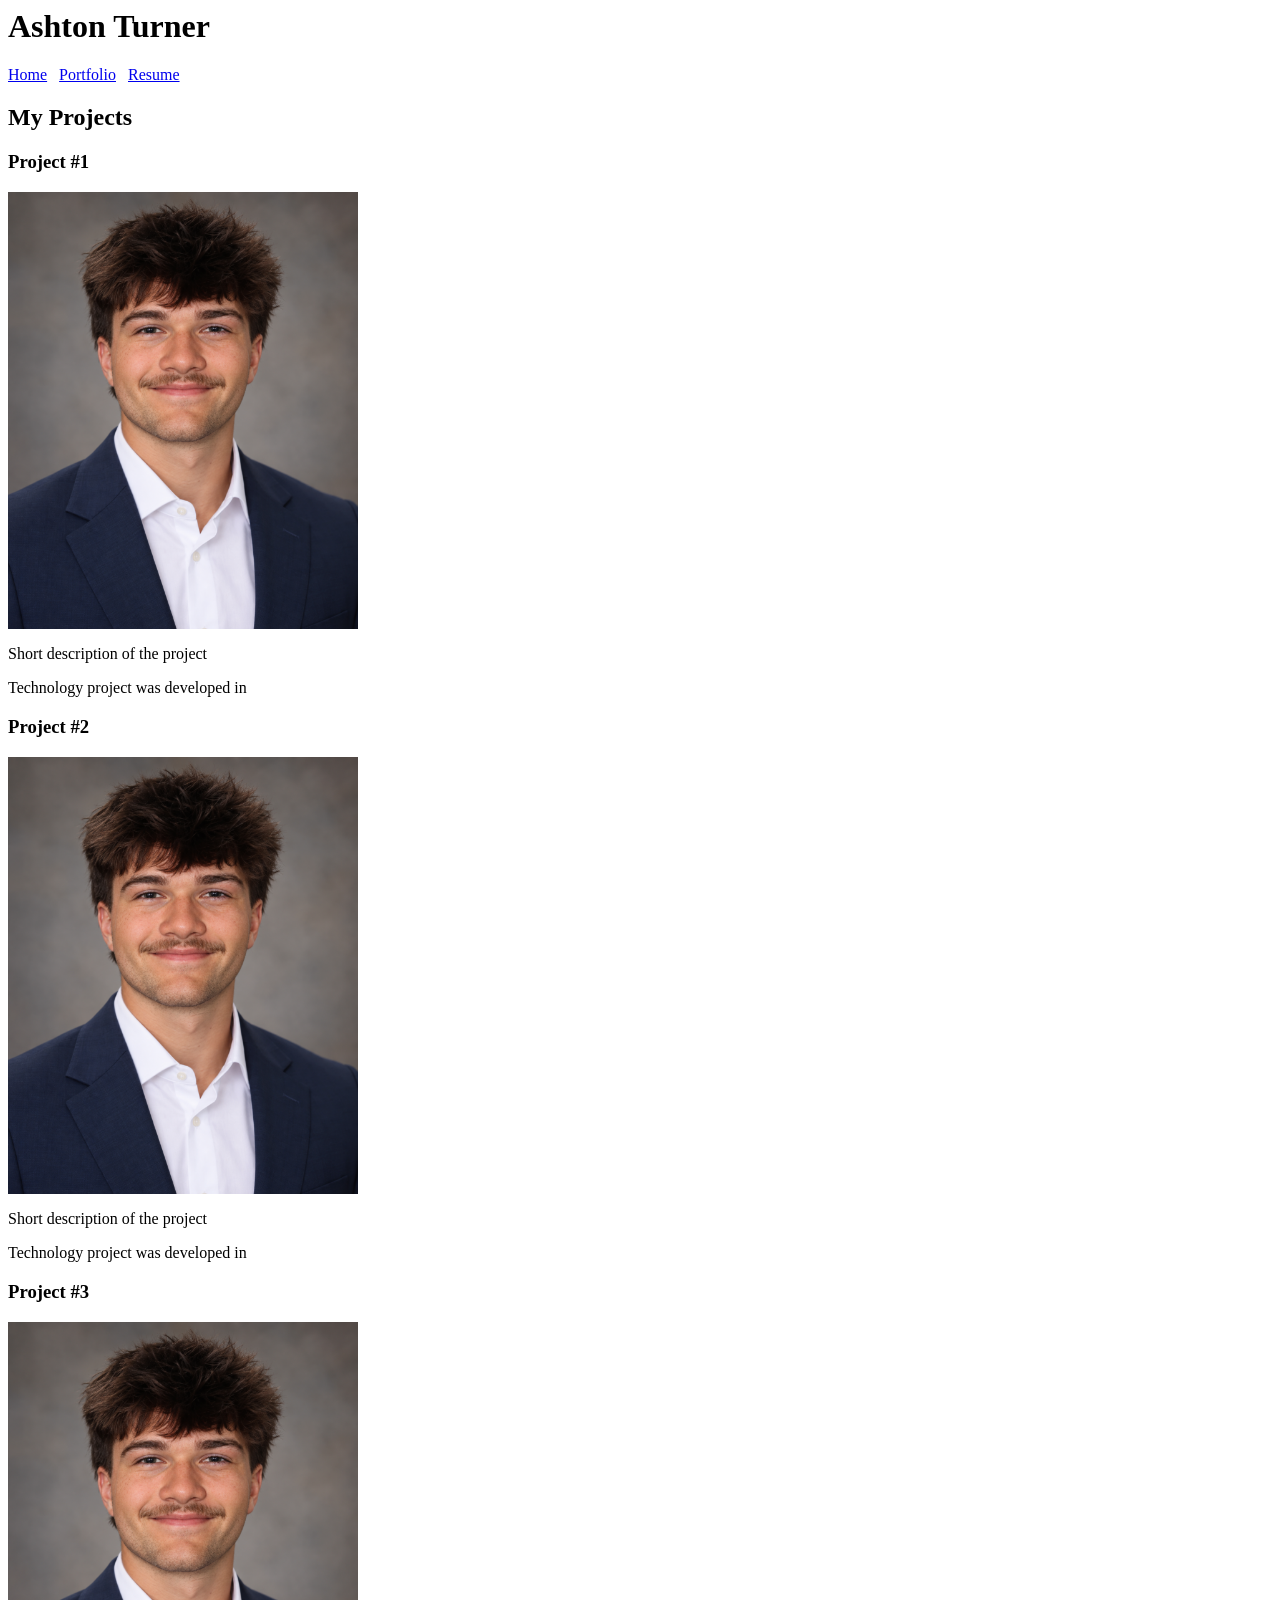
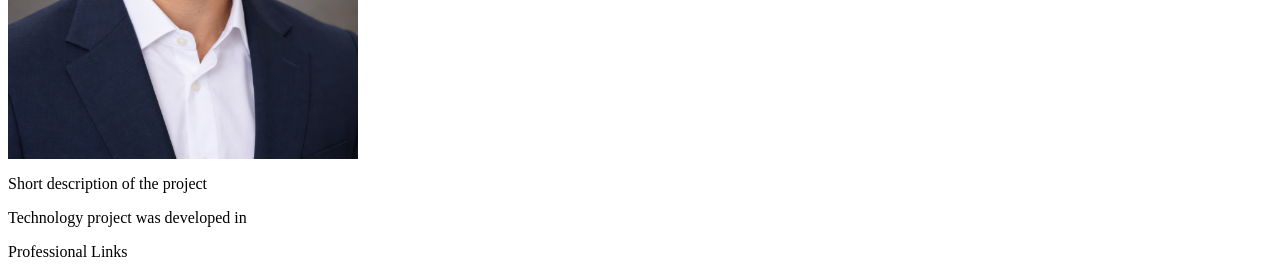
==== portfolio.html @ b4840d9b "Add footer section with professional links" ====
<html>
	<head>
		<title>Ashton Turner's Portfolio</title>
	</head>
<body>
	<header>
		<h1>Ashton Turner</h1>
		<nav>
			<a href="index.html">Home</a> &nbsp;
			<a href="portfolio.html">Portfolio</a> &nbsp;
			<a href="resume.html">Resume</a>
		</nav>
	</header>
<main>
	<h2>My Projects</h2>

	<section>
		<h3>Project #1</h3>

		<img src="professional_head_shot.png" alt="project 1 temp" width="350">

		<p>Short description of the project</p>

		<p>Technology project was developed in</p>
	</section>

	<section>
		<h3>Project #2</h3>

		<img src="professional_head_shot.png" alt="project 2 temp" width="350">

		<p>Short description of the project</p>

		<p>Technology project was developed in</p>
	</section>

	<section>
		<h3>Project #3</h3>

		<img src="professional_head_shot.png" alt="project 3 temp" width="350">

		<p>Short description of the project</p>

		<p>Technology project was developed in</p>
	</section>
</main>
	<footer>
		<p>Professional Links</p>
	</footer>
</body>
</html>
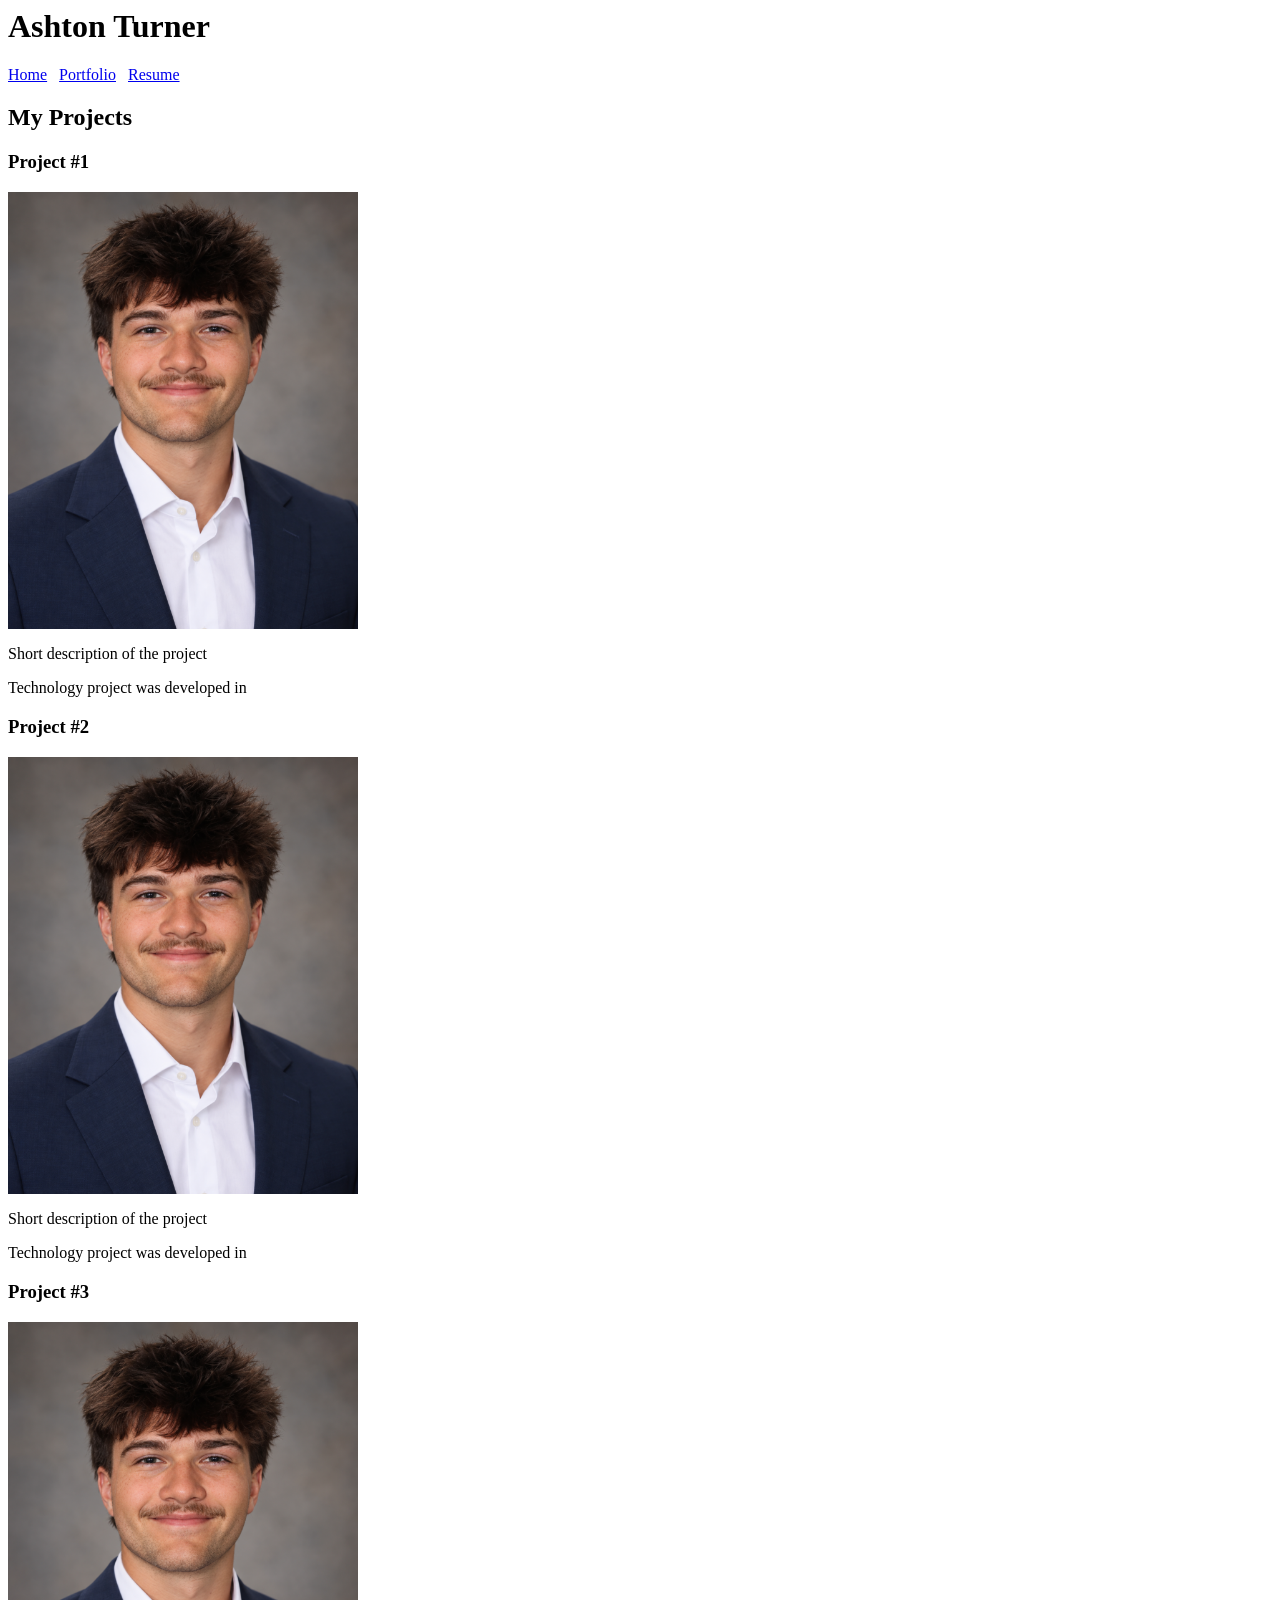
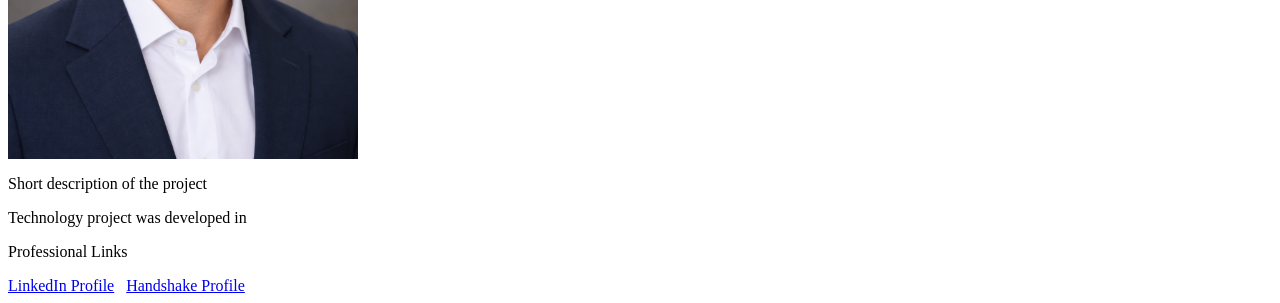
==== commit b89605a1: "Add professional links to footer in portfolio.html" ====
--- a/portfolio.html
+++ b/portfolio.html
@@ -46,6 +46,8 @@
 </main>
 	<footer>
 		<p>Professional Links</p>
+		<a href="https://www.linkedin.com/in/ashton-turner-aa5063313">LinkedIn Profile</a> &nbsp;
+		<a href="https://app.joinhandshake.com/profiles/q48j57">Handshake Profile</a>
 	</footer>
 </body>
 </html>
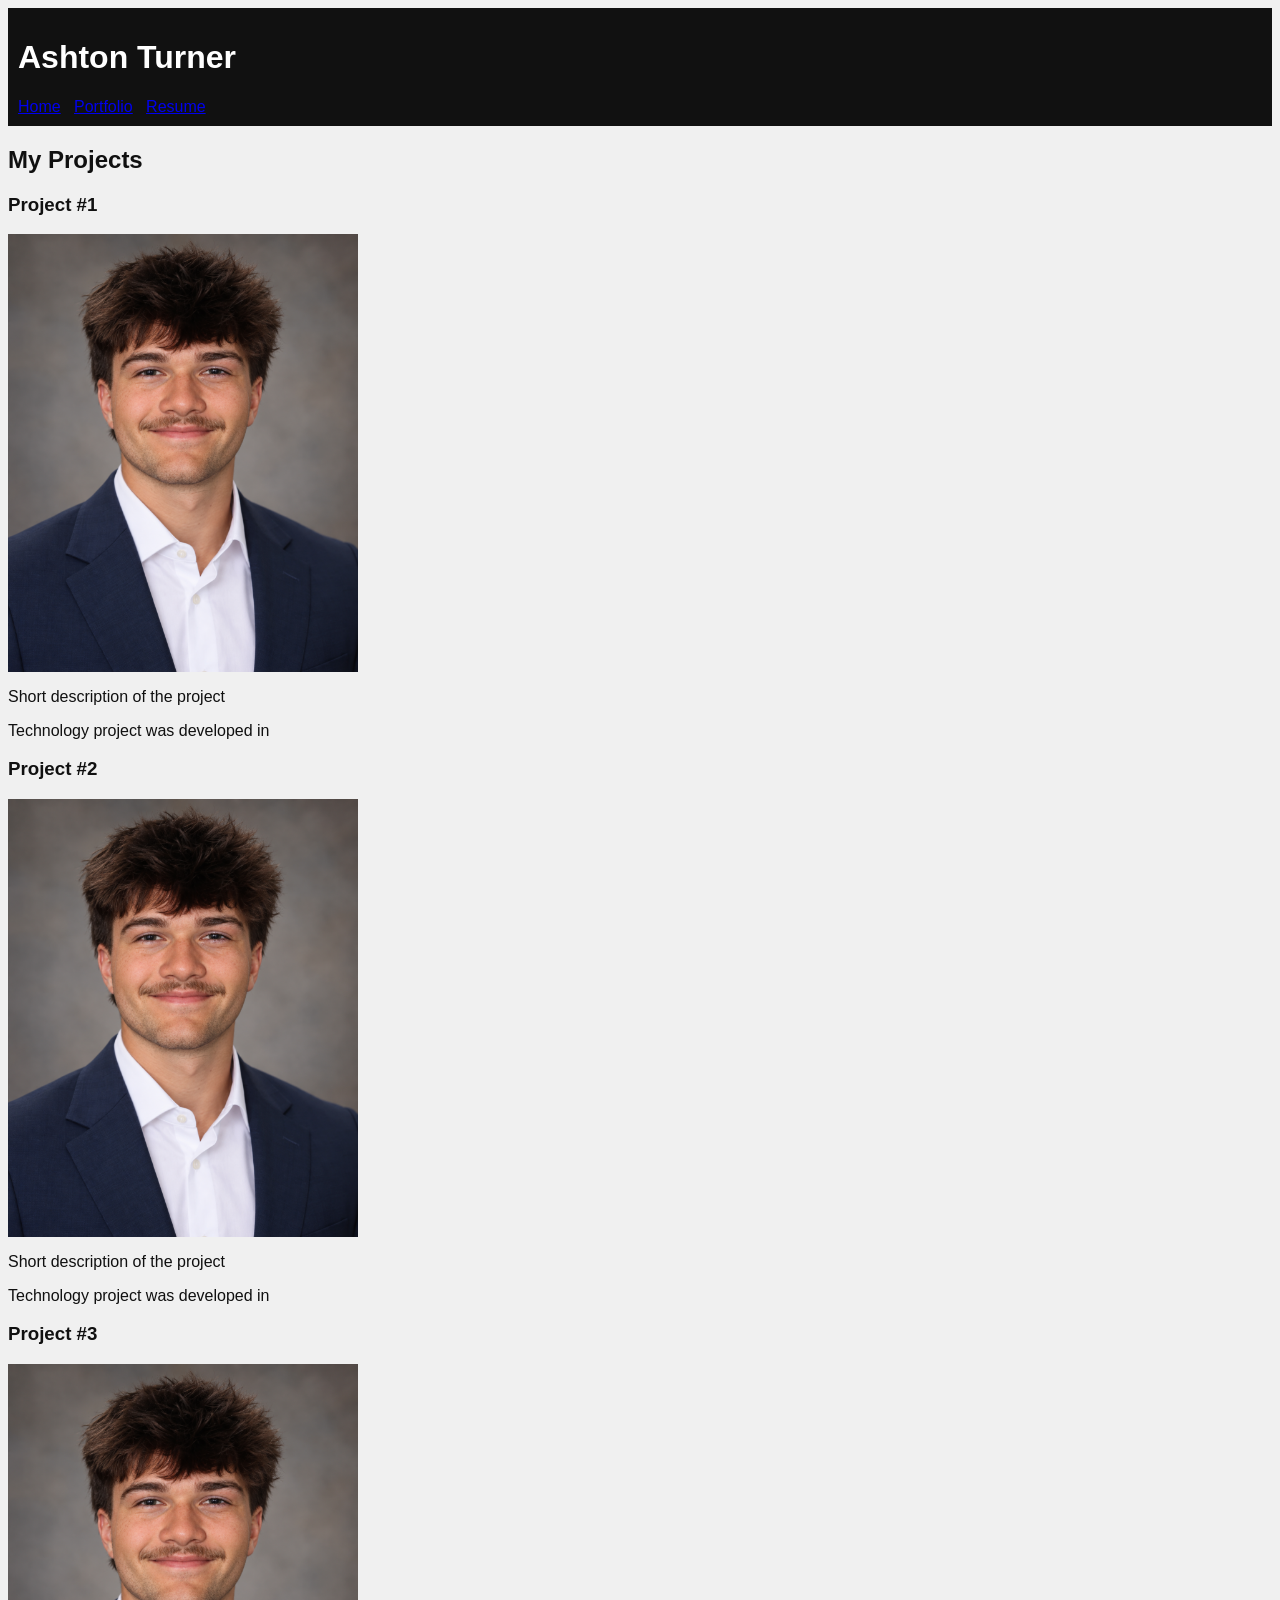
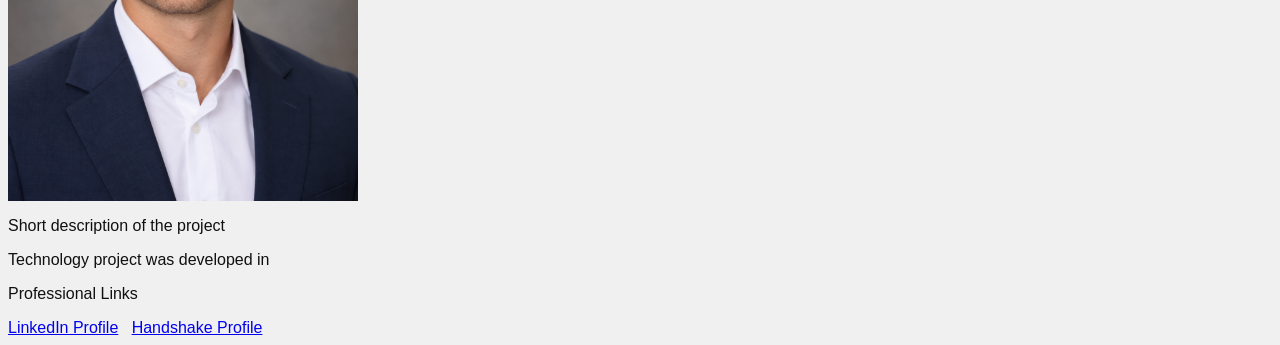
==== commit 5022461b: "Add stylesheet link to portfolio.html" ====
--- a/portfolio.html
+++ b/portfolio.html
@@ -1,6 +1,7 @@
 <html>
 	<head>
 		<title>Ashton Turner's Portfolio</title>
+		<link href="styles.css" rel="stylesheet">
 	</head>
 <body>
 	<header>
--- a/styles.css
+++ b/styles.css
@@ -0,0 +1,10 @@
+body {
+  font-family: Arial;
+  background-color: #f0f0f0;
+  color: #101010;
+}
+header {
+  background-color: #111111;
+  color: white;
+  padding: 10px;
+}
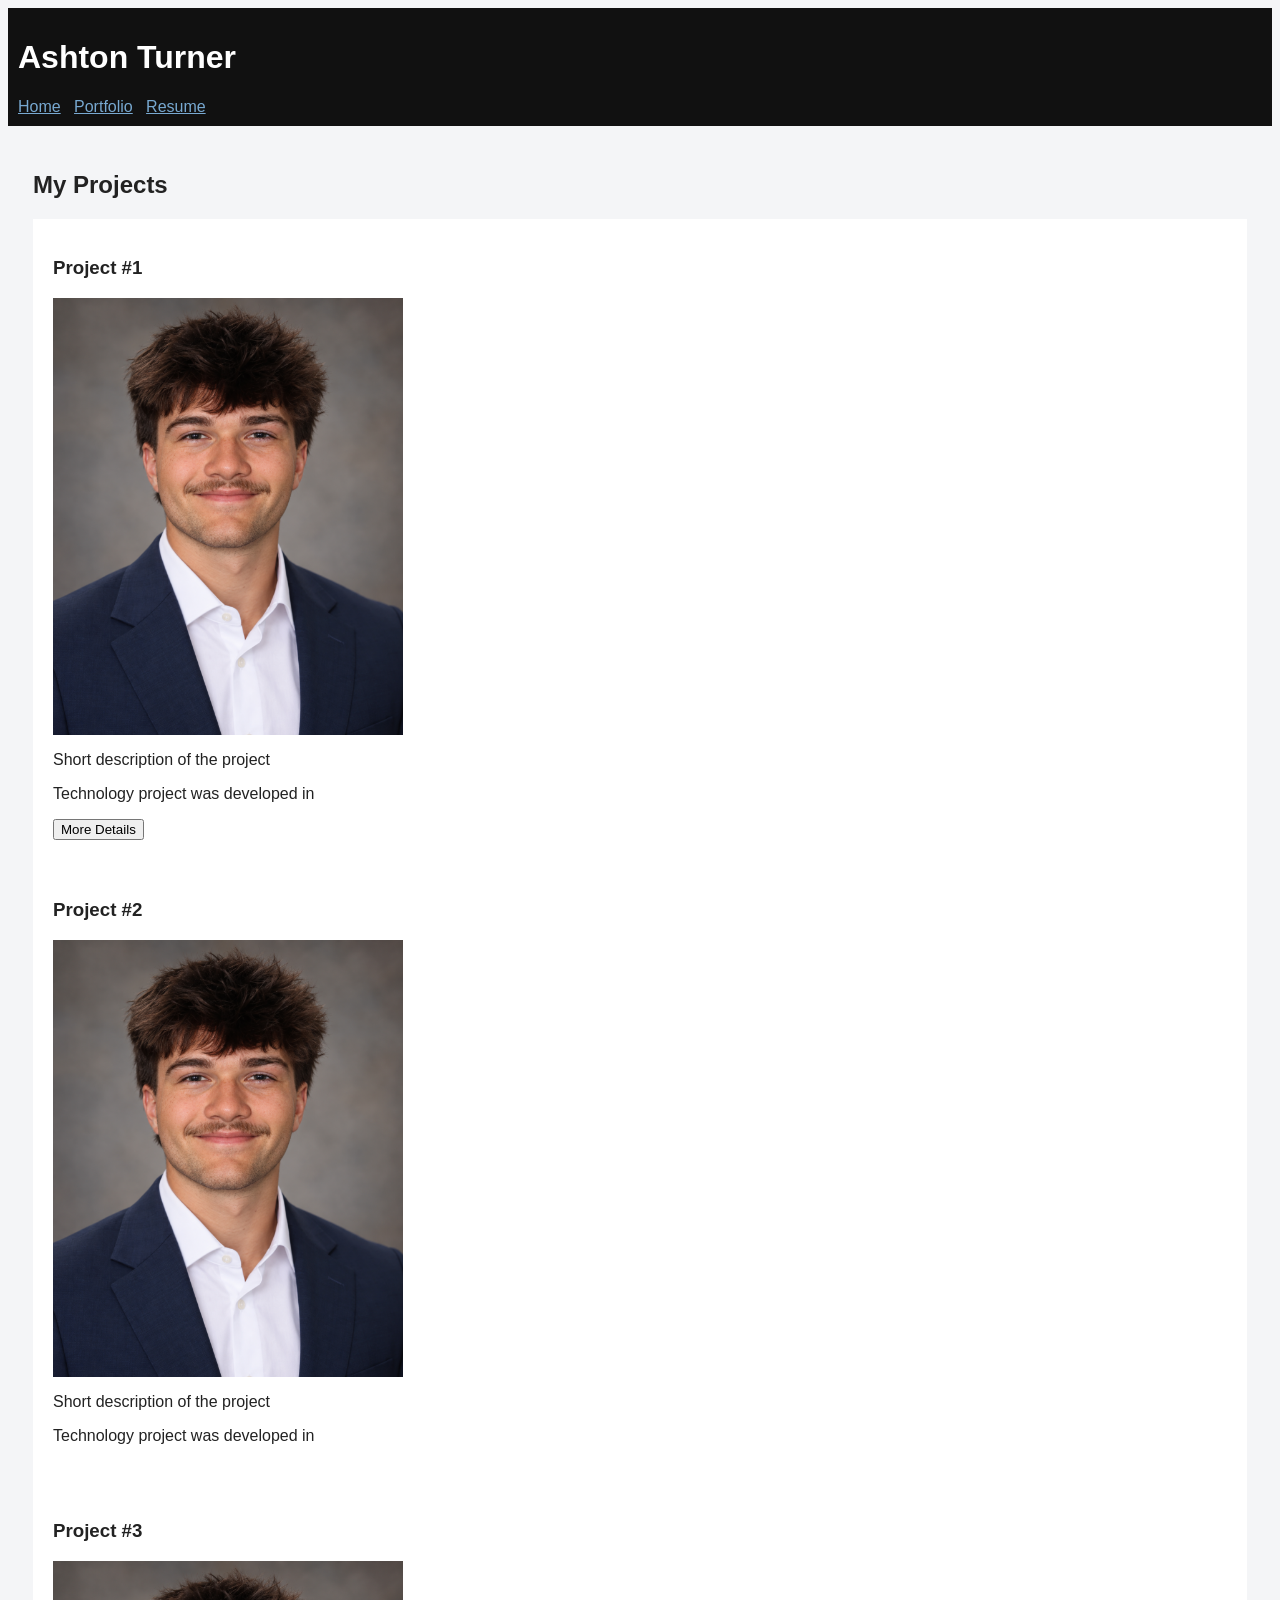
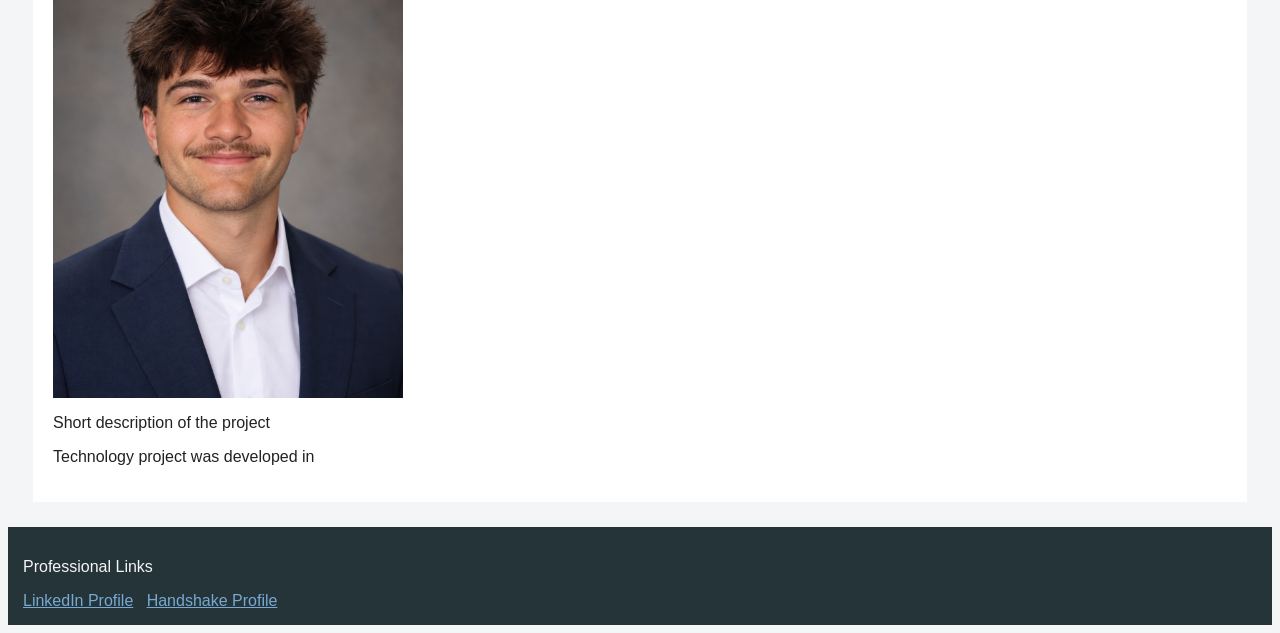
==== commit d00e127a: "attempting to make javascript button in portfolio.html" ====
--- a/portfolio.html
+++ b/portfolio.html
@@ -23,6 +23,12 @@
 		<p>Short description of the project</p>
 
 		<p>Technology project was developed in</p>
+
+		<button id="detailsButton">More Details</button>
+
+		<p id="projDetails" hidden>
+			More details HERE!
+		</p>
 	</section>
 
 	<section>
@@ -50,5 +56,6 @@
 		<a href="https://www.linkedin.com/in/ashton-turner-aa5063313">LinkedIn Profile</a> &nbsp;
 		<a href="https://app.joinhandshake.com/profiles/q48j57">Handshake Profile</a>
 	</footer>
+	<script src="portfolio.js"></script>
 </body>
 </html>
--- a/styles.css
+++ b/styles.css
@@ -1,10 +1,37 @@
 body {
   font-family: Arial;
-  background-color: #f0f0f0;
-  color: #101010;
+  background-color: #f4f5f7;
+  color: #222222;
 }
 header {
   background-color: #111111;
   color: white;
   padding: 10px;
 }
+nav a:link {
+  color: #78a9d1
+}
+nav a:hover{
+  color: #b9d7ee
+}
+nav a:visited{
+  color: #9ab6cc
+}
+main {
+  padding: 25px;
+}
+section {
+  background-color: white;
+  padding: 20px;
+}
+footer {
+  background-color: #243439;
+  color: #f5f5f5;
+  padding: 15px;
+}
+footer a:link {
+  color: #78a9d1
+}
+footer a:visited {
+  color: #9ab6cc
+}
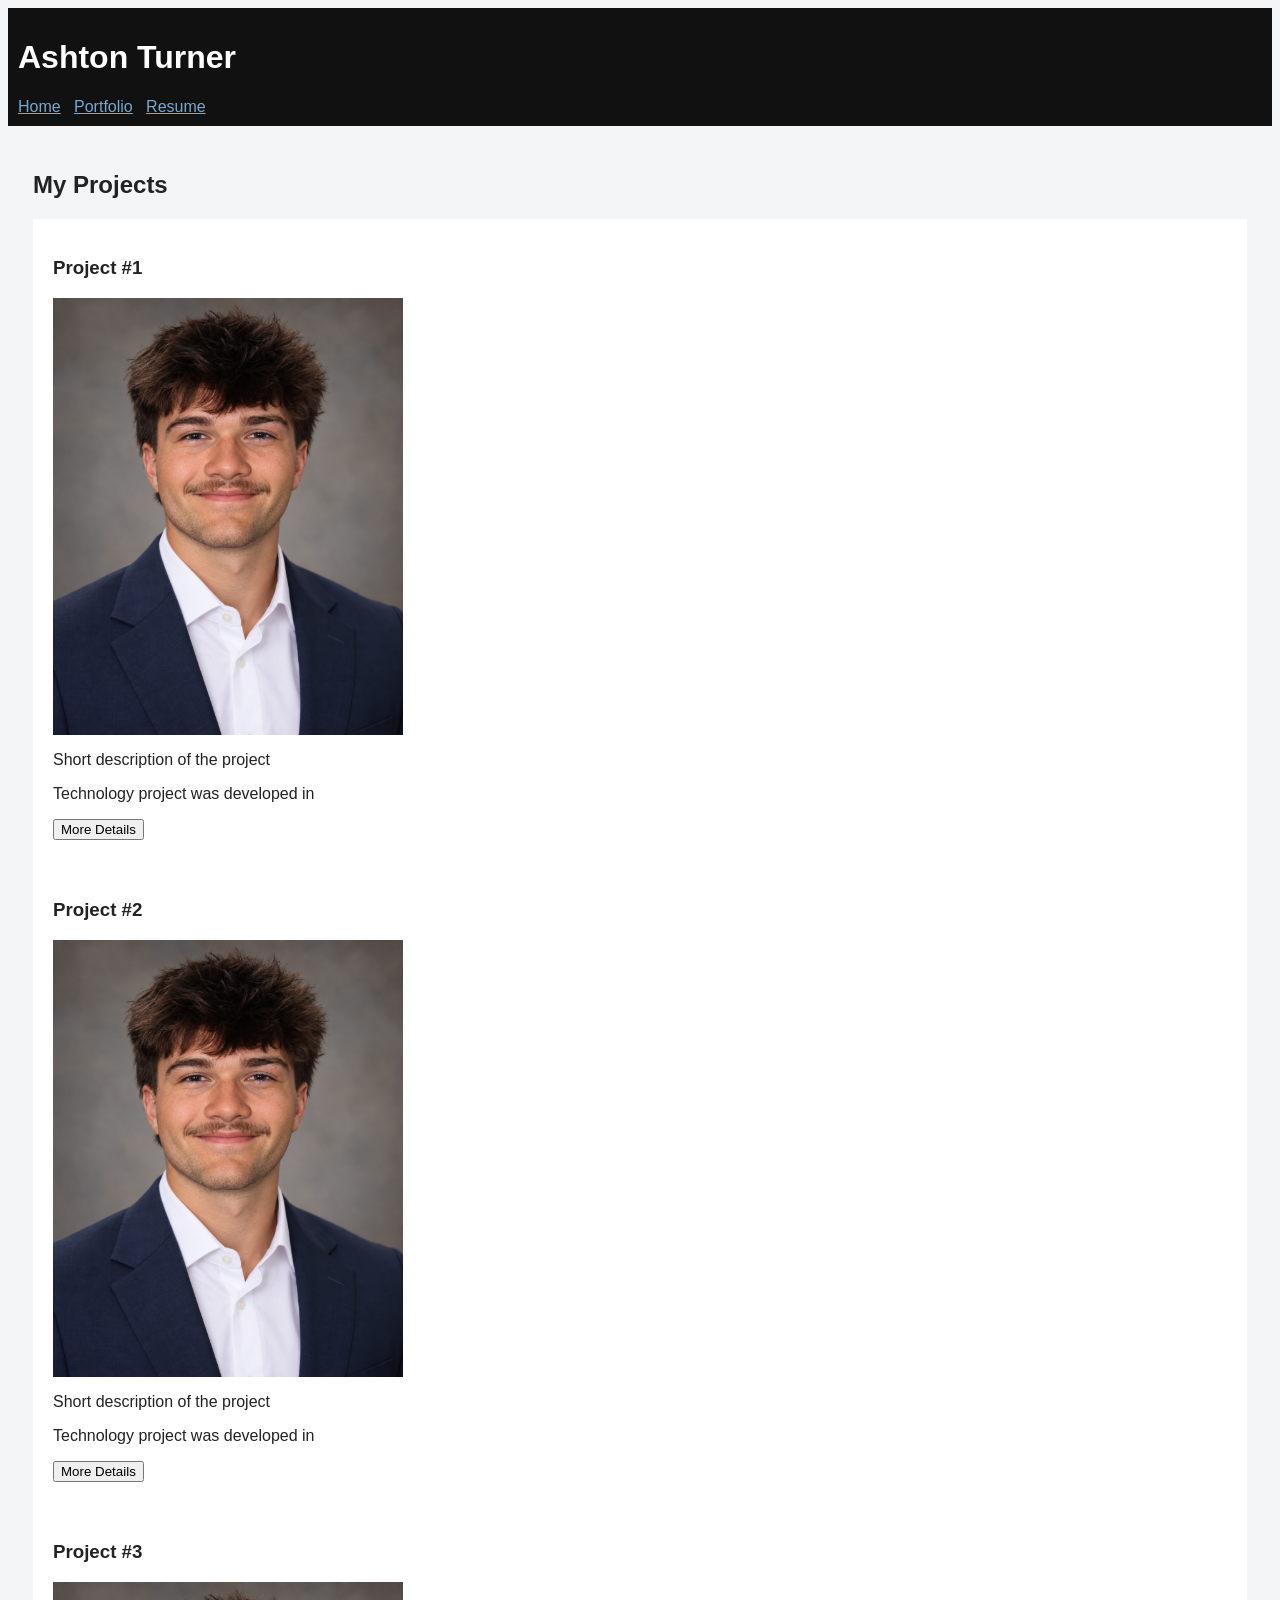
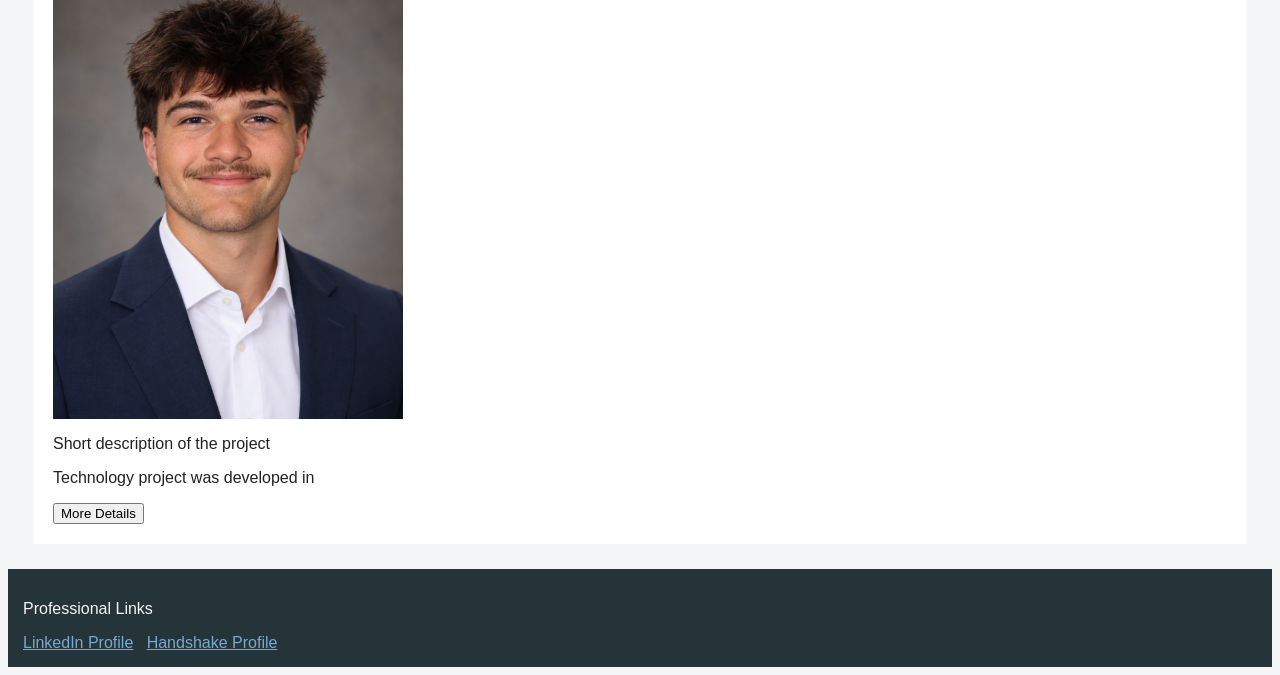
==== commit 102bd2c8: "3 buttons on portfolio now" ====
--- a/portfolio.html
+++ b/portfolio.html
@@ -39,6 +39,12 @@
 		<p>Short description of the project</p>
 
 		<p>Technology project was developed in</p>
+
+		<button id="detailsButton2">More Details</button>
+
+		<p id="projDetails2" hidden>
+			More details HERE!
+		</p>
 	</section>
 
 	<section>
@@ -49,6 +55,12 @@
 		<p>Short description of the project</p>
 
 		<p>Technology project was developed in</p>
+
+		<button id="detailsButton3">More Details</button>
+
+		<p id="projDetails3" hidden>
+			More details HERE!
+		</p>
 	</section>
 </main>
 	<footer>
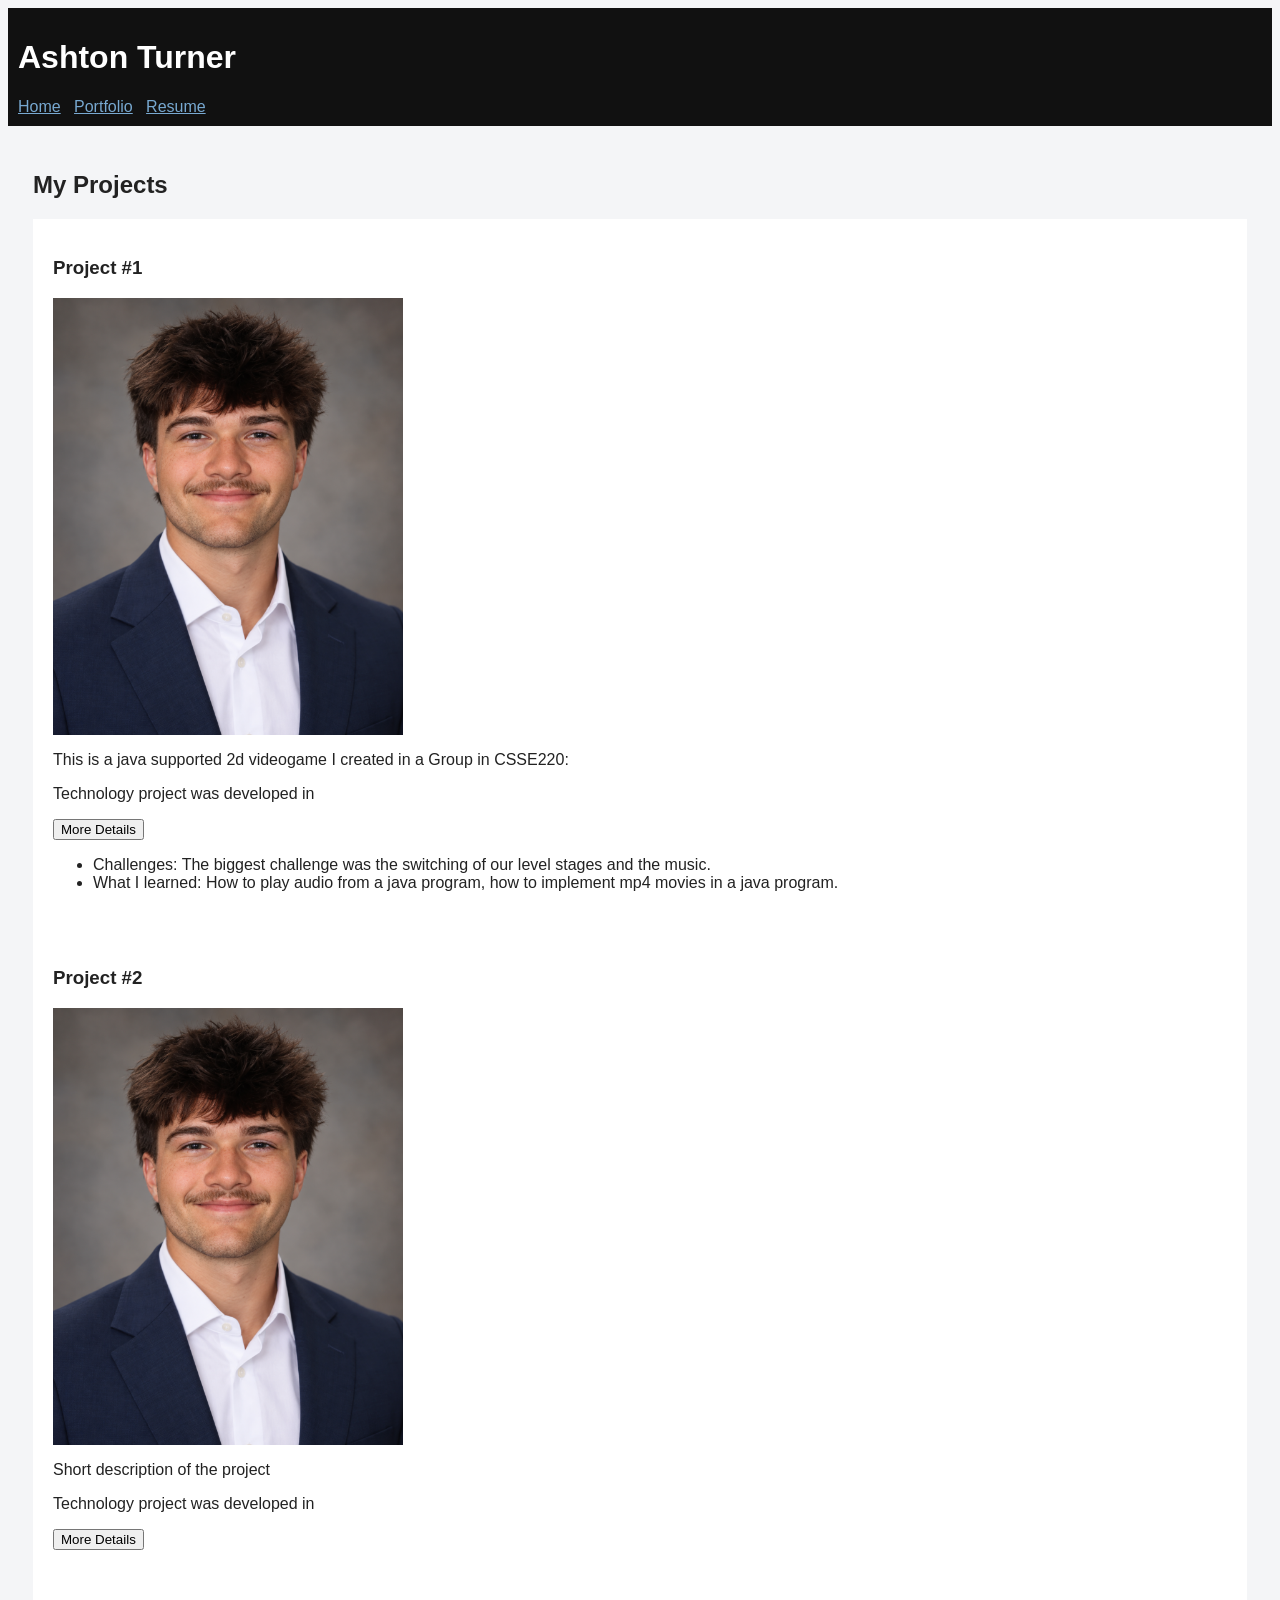
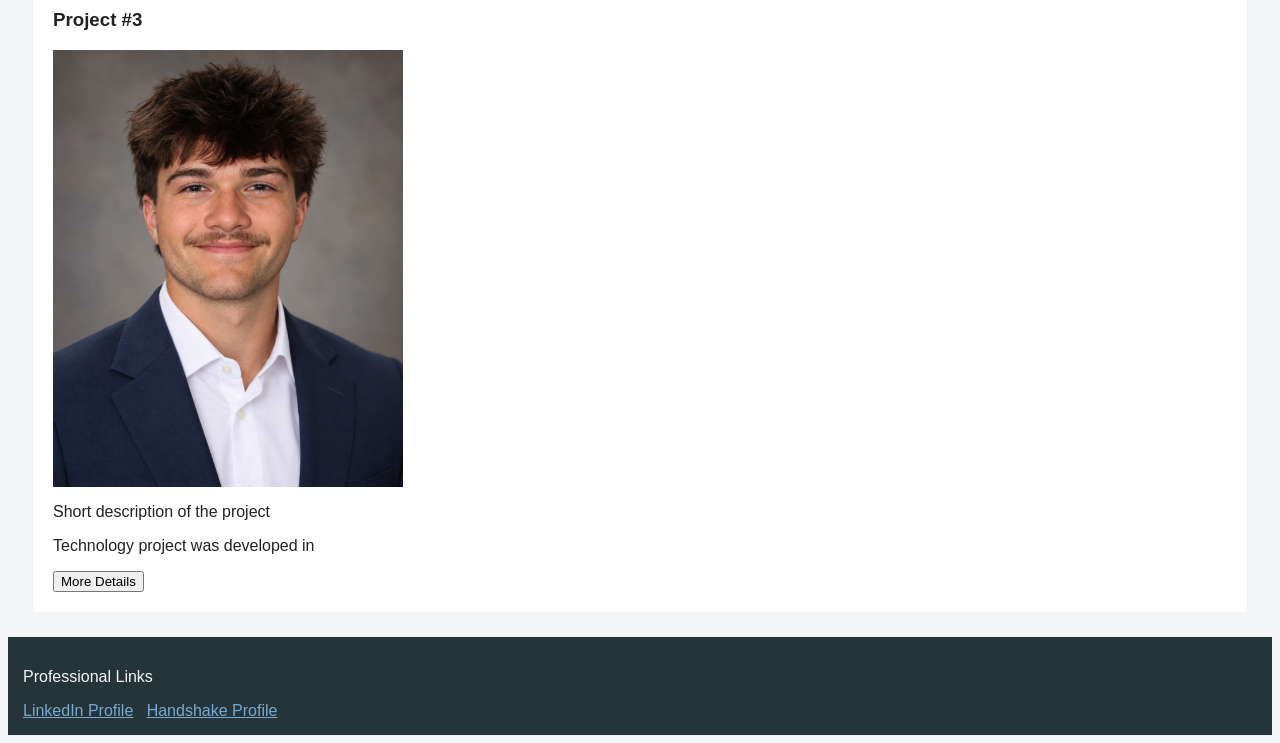
==== commit 5a30a7f7: "fixed buttons" ====
--- a/portfolio.html
+++ b/portfolio.html
@@ -20,14 +20,17 @@
 
 		<img src="professional_head_shot.png" alt="project 1 temp" width="350">
 
-		<p>Short description of the project</p>
+		<p>This is a java supported 2d videogame I created in a Group in CSSE220: </p>
 
 		<p>Technology project was developed in</p>
 
 		<button id="detailsButton">More Details</button>
 
 		<p id="projDetails" hidden>
-			More details HERE!
+			<ul>
+				<li>Challenges: The biggest challenge was the switching of our level stages and the music.</li>
+				<li>What I learned: How to play audio from a java program, how to implement mp4 movies in a java program.</li>
+			</ul>
 		</p>
 	</section>
 
@@ -43,7 +46,7 @@
 		<button id="detailsButton2">More Details</button>
 
 		<p id="projDetails2" hidden>
-			More details HERE!
+			Hello!
 		</p>
 	</section>
 
@@ -59,7 +62,7 @@
 		<button id="detailsButton3">More Details</button>
 
 		<p id="projDetails3" hidden>
-			More details HERE!
+			Hi!
 		</p>
 	</section>
 </main>
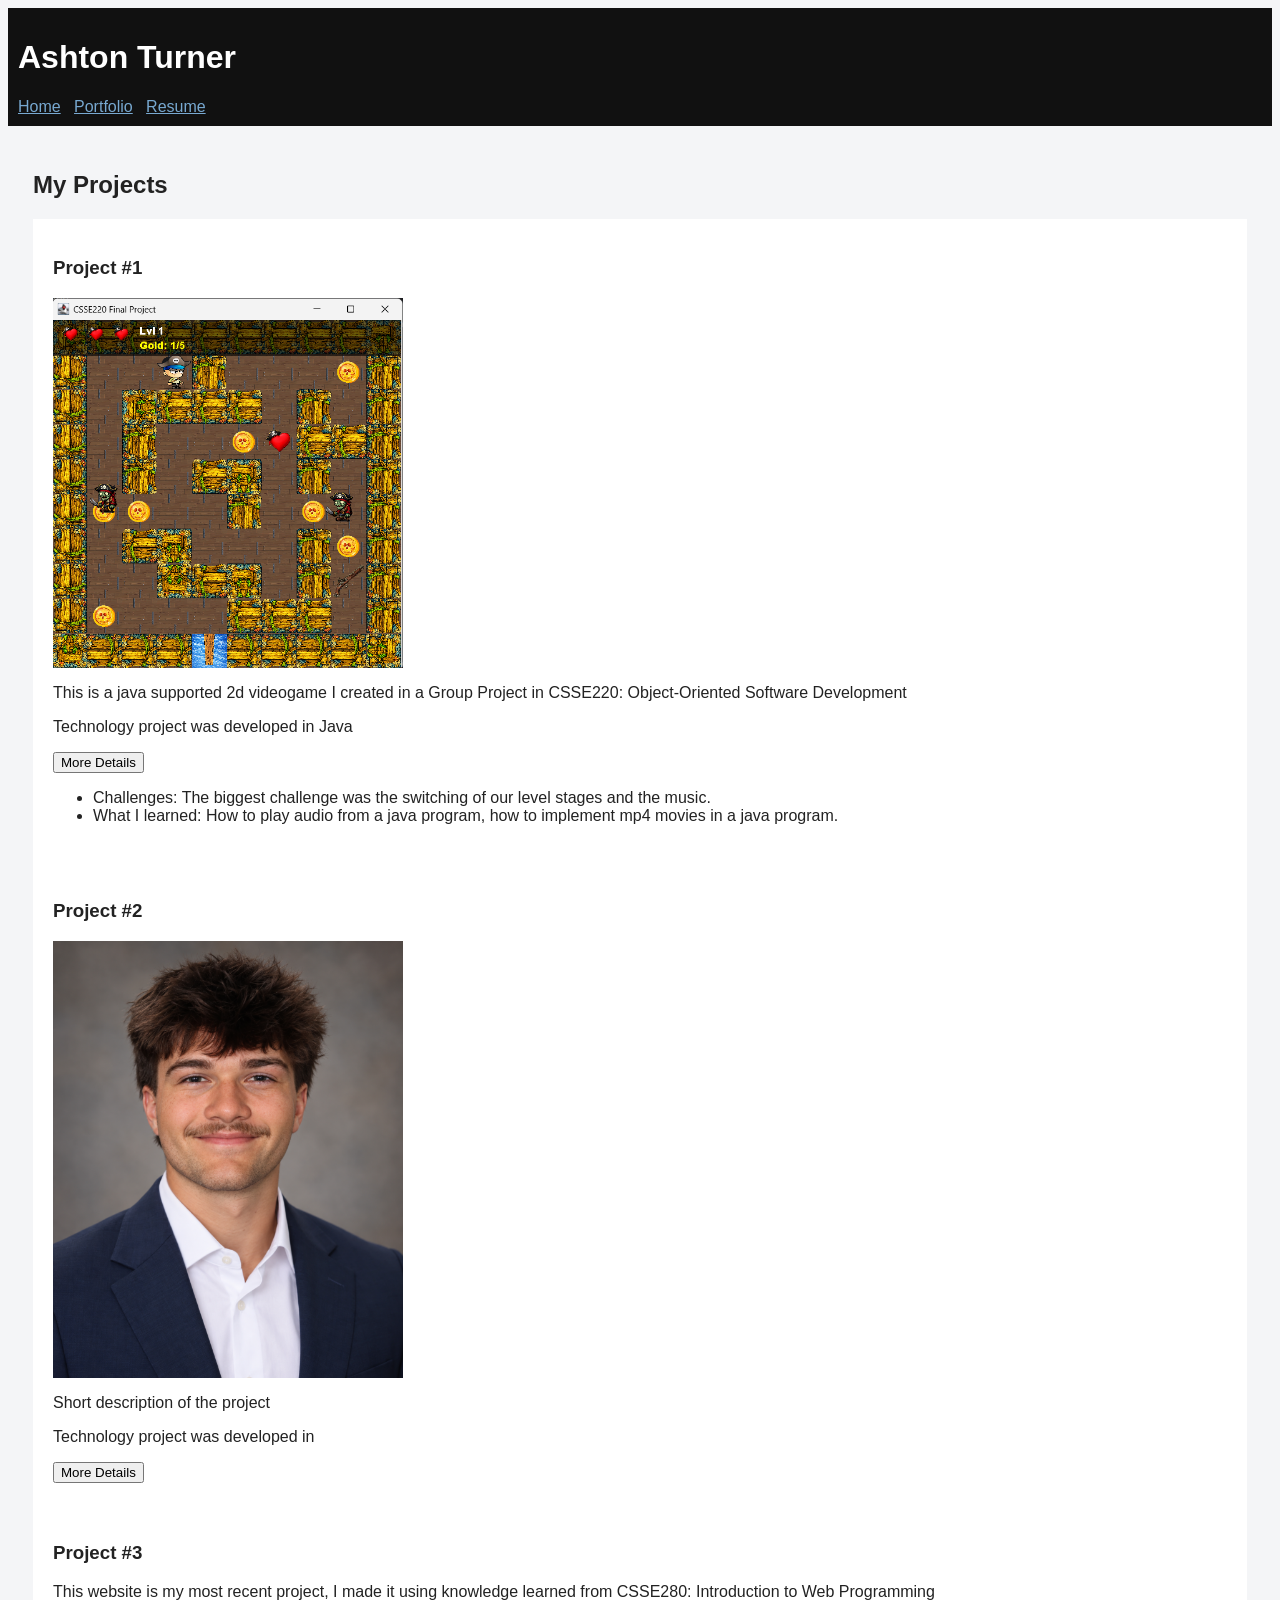
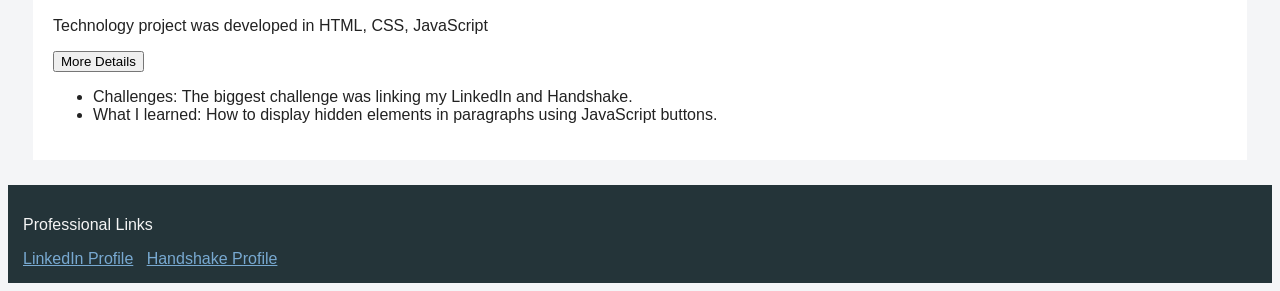
==== commit 259b621f: "javascript inplemented, still need to work on display hidden" ====
--- a/portfolio.html
+++ b/portfolio.html
@@ -18,11 +18,11 @@
 	<section>
 		<h3>Project #1</h3>
 
-		<img src="professional_head_shot.png" alt="project 1 temp" width="350">
+		<img src="csse220_final_project.png" alt="pirate videogame final project" width="350">
 
-		<p>This is a java supported 2d videogame I created in a Group in CSSE220: </p>
+		<p>This is a java supported 2d videogame I created in a Group Project in CSSE220: Object-Oriented Software Development</p>
 
-		<p>Technology project was developed in</p>
+		<p>Technology project was developed in Java</p>
 
 		<button id="detailsButton">More Details</button>
 
@@ -53,16 +53,17 @@
 	<section>
 		<h3>Project #3</h3>
 
-		<img src="professional_head_shot.png" alt="project 3 temp" width="350">
+		<p>This website is my most recent project, I made it using knowledge learned from CSSE280: Introduction to Web Programming</p>
 
-		<p>Short description of the project</p>
-
-		<p>Technology project was developed in</p>
+		<p>Technology project was developed in HTML, CSS, JavaScript</p>
 
 		<button id="detailsButton3">More Details</button>
 
 		<p id="projDetails3" hidden>
-			Hi!
+			<ul>
+				<li>Challenges: The biggest challenge was linking my LinkedIn and Handshake.</li>
+				<li>What I learned: How to display hidden elements in paragraphs using JavaScript buttons.</li>
+			</ul>
 		</p>
 	</section>
 </main>
